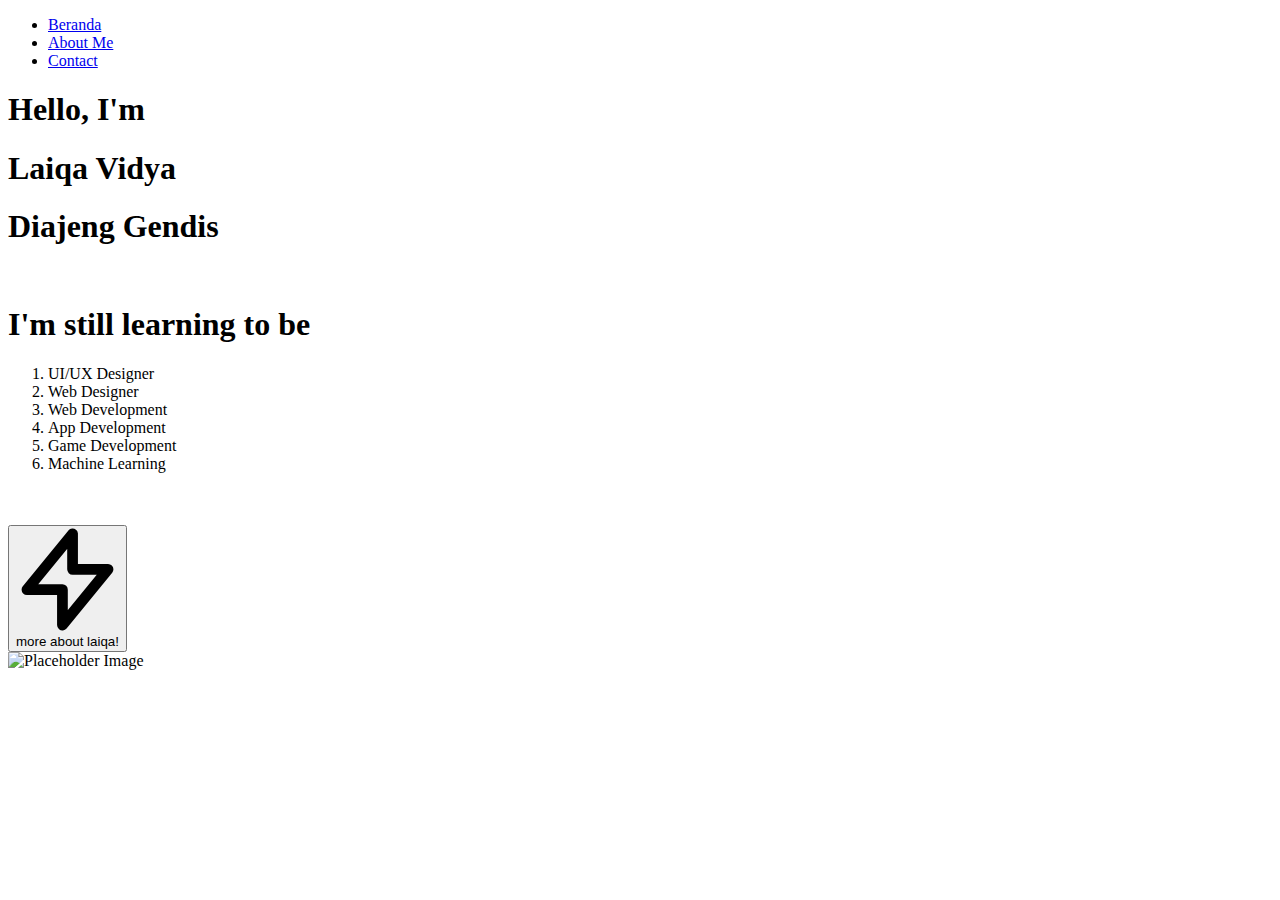
==== index.html @ cf268372 "Add files via upload" ====
<!DOCTYPE html>
<html lang="en">
<head>
    <meta charset="UTF-8">
    <meta name="viewport" content="width=device-width, initial-scale=1.0">
    <title>Portofolio</title>
    <link rel="stylesheet" href="./style.css">
    <link rel="preconnect" href="https://fonts.googleapis.com">
    <link rel="preconnect" href="https://fonts.gstatic.com" crossorigin>
    <link href="https://fonts.googleapis.com/css2?family=Poppins:wght@100;200;300;400;500;600;700;800;900&display=swap" rel="stylesheet">
</head>
<body>
    <!-- navbar -->
    <nav class="navbar">
        <ul>
            <li><a href="index.html" class="link">Beranda</a></li>
            <li><a href="aboutme.html" class="link">About Me</a></li>
            <li><a href="contact.html" class="link">Contact</a></li>
        </ul>
    </nav>
    <!-- navbar end -->

    <!-- beranda -->
    <section class="beranda">
        <div class="beranda-text">
            <h1 class="text2">Hello, I'm</h1>
            <h1 class="shining">Laiqa Vidya <h1 class="shining">Diajeng Gendis</h1></h1>
            <br>
            <h1 class="text2">I'm still learning to be</h1>
            <div class="content">
                <ol>
                    <li><span>UI/UX Designer</span></li>
                    <li><span>Web Designer</span></li>
                    <li><span>Web Development</span></li>
                    <li><span>App Development</span></li>
                    <li><span>Game Development</span></li>
                    <li><span>Machine Learning</span></li>
                </ol>
            </div>
            <br>
            <br>
            <button type="button" class="button"  id="changePageButton">
                <span class="fold"></span>
                
                <div class="points_wrapper">
                  <i class="point"></i>
                  <i class="point"></i>
                  <i class="point"></i>
                  <i class="point"></i>
                  <i class="point"></i>
                  <i class="point"></i>
                  <i class="point"></i>
                  <i class="point"></i>
                  <i class="point"></i>
                  <i class="point"></i>
                </div>
              
                <span class="inner"><svg
                    class="icon"
                    fill="none"
                    stroke="currentColor"
                    viewBox="0 0 24 24"
                    xmlns="http://www.w3.org/2000/svg"
                    stroke-linecap="round"
                    stroke-linejoin="round"
                    stroke-width="2.5"
                  >
                    <polyline
                      points="13.18 1.37 13.18 9.64 21.45 9.64 10.82 22.63 10.82 14.36 2.55 14.36 13.18 1.37"
                    ></polyline>
                    </svg>more about laiqa!</span
                >
              </button>

              <script src="2.js"></script>
        </div>

        <div class="card">
            <img src="img/me.jpg" alt="Placeholder Image">
        </div>
    </section>
    <!-- beranda end -->
</body>
</html>
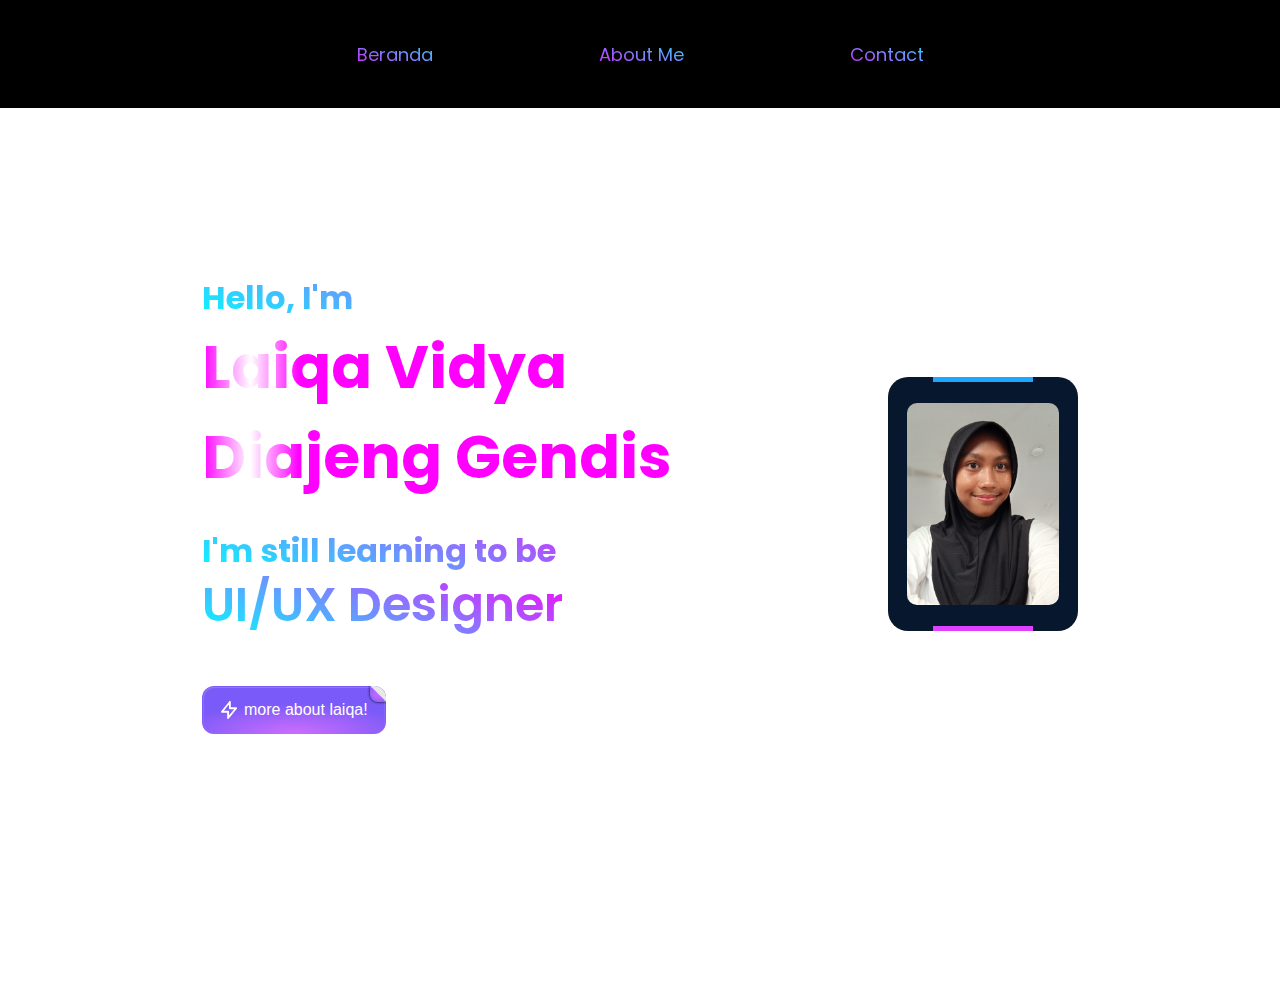
==== commit 9197b2c2: "Update index.html" ====
--- a/index.html
+++ b/index.html
@@ -4,7 +4,7 @@
     <meta charset="UTF-8">
     <meta name="viewport" content="width=device-width, initial-scale=1.0">
     <title>Portofolio</title>
-    <link rel="stylesheet" href="./style.css">
+    <link rel="stylesheet" href="style.css">
     <link rel="preconnect" href="https://fonts.googleapis.com">
     <link rel="preconnect" href="https://fonts.gstatic.com" crossorigin>
     <link href="https://fonts.googleapis.com/css2?family=Poppins:wght@100;200;300;400;500;600;700;800;900&display=swap" rel="stylesheet">
@@ -76,7 +76,7 @@
         </div>
 
         <div class="card">
-            <img src="img/me.jpg" alt="Placeholder Image">
+            <img src="me.jpg" alt="Placeholder Image">
         </div>
     </section>
     <!-- beranda end -->
--- a/style.css
+++ b/style.css
@@ -0,0 +1,471 @@
+* {
+    margin: 0;
+    padding: 0;
+    box-sizing: border-box;
+    scroll-behavior: smooth;
+}
+
+/* navbar */
+.navbar {
+    width: 100%;
+    height: 12vh;
+    background-color: black;
+    display: flex;
+    justify-content: space-around;
+    align-items: center;
+    position: fixed;
+    z-index: 99;
+  }
+  
+  .navbar ul {
+    display: flex;
+    justify-content: center;
+    align-items: center;
+    gap: 150px;
+  }
+  
+  ul {
+  display: flex;
+  gap: 1.2rem;
+  list-style: none;
+  font-family: "Poppins", sans-serif;
+
+}
+
+.link {
+  text-decoration: none;
+  color: #fff;
+  -webkit-text-fill-color: transparent;
+  background: linear-gradient(20deg, magenta, cyan); 
+  -webkit-background-clip: text;
+  font-size: 18px;
+  padding: 0.5rem;
+  position: relative;
+}
+
+.link::before {
+  content: "";
+  position: absolute;
+  width: 100%;
+  height: 2px;
+  background: #fff;
+  border-radius: 5px;
+  transform: scaleX(0);
+  transition: all 0.6s ease;
+}
+
+.link::before {
+  bottom: 0;
+  left: 0;
+}
+
+.link:hover::before {
+  transform: scaleX(1);
+}
+/* navbar end */
+
+/* beranda */
+.beranda {
+  padding-top: -12vh;
+  width: 100%;
+  height: calc(100vh - -12vh);
+  display: flex;
+  flex-wrap: wrap;
+  justify-content:space-evenly;
+  align-items: center;
+  font-family: "Poppins", sans-serif;
+}
+
+.shining {
+font-size: 60px;
+color: black
+transform: translate(-50%, -50%);
+color: #fff;
+background: linear-gradient(to right, magenta 0, #fff 10%, magenta 20%);
+background-position: 0;
+-webkit-background-clip: text;
+-webkit-text-fill-color: transparent;
+animation: shine 3s infinite linear;
+animation-fill-mode: forwards;
+-webkit-text-size-adjust: none;
+text-decoration: none;
+white-space: nowrap;
+font-family: "Poppins", sans-serif;
+}
+
+.text2 {
+-webkit-text-fill-color: transparent;
+background: linear-gradient(20deg, cyan, magenta); 
+-webkit-background-clip: text;
+}
+
+.text3 {
+-webkit-text-fill-color: transparent;
+background: linear-gradient(20deg, magenta, cyan); 
+-webkit-background-clip: text;
+}
+
+
+@-moz-keyframes shine {
+  0% {
+    background-position: 0;
+  }
+  60% {
+    background-position: 410px;
+  }
+  100% {
+    background-position: 410px;
+  }
+}
+@-webkit-keyframes shine {
+  0% {
+    background-position: 0;
+  }
+  60% {
+    background-position: 410px;
+  }
+  100% {
+    background-position: 410px;
+  }
+}
+@-o-keyframes shine {
+  0% {
+    background-position: 0;
+  }
+  60% {
+    background-position: 410px;
+  }
+  100% {
+    background-position: 410px;
+  }
+}
+@keyframes shine {
+  0% {
+    background-position: 0;
+  }
+  60% {
+    background-position: 410px;
+  }
+  100% {
+    background-position: 410px;
+  }
+}
+/* text typing animation start */
+
+.beranda .content {
+  font-size: 3rem;
+  font-weight: lighter;
+  font-family: "poppins", sans-serif;
+}
+
+.beranda .content ol {
+  list-style: none;
+
+  --height: 3.8rem;
+  height: var(--height);
+  line-height: var(--height);
+
+  overflow: hidden;
+}
+
+.beranda .content ol li {
+  animation: slide-up 12s infinite;
+}
+
+.beranda .content ol li span {
+  font-weight: 600;
+  -webkit-text-fill-color: transparent;
+  background: linear-gradient(20deg, cyan, magenta); 
+  -webkit-background-clip: text;
+}
+
+@keyframes slide-up {
+  0%, 10% {
+      transform: translateY(0%);
+  }
+  15%, 25% {
+      transform: translateY(-100%);
+  }
+  30%, 40% {
+      transform: translateY(-200%);
+  }
+  45%, 55% {
+      transform: translateY(-300%);
+  }
+  65%, 70% {
+      transform: translateY(-400%);
+  }
+  75%, 85% {
+      transform: translateY(-500%);
+  }
+}
+/* text typing animation end */
+
+/* card bro */
+.card {
+  width: 190px;
+  height: 254px;
+  background: #07182E;
+  position: relative;
+  display: flex;
+  place-content: center;
+  place-items: center;
+  overflow: hidden;
+  border-radius: 20px;
+}
+
+.card::before {
+  content: '';
+  position: absolute;
+  width: 100px;
+  background-image: linear-gradient(180deg, rgb(0, 183, 255), rgb(255, 48, 255));
+  height: 130%;
+  animation: rotBGimg 3s linear infinite;
+  transition: all 0.2s linear;
+}
+
+@keyframes rotBGimg {
+  from {
+    transform: rotate(0deg);
+  }
+
+  to {
+    transform: rotate(360deg);
+  }
+}
+
+.card::after {
+  content: '';
+  position: absolute;
+  background: #07182E;
+  inset: 5px;
+  border-radius: 15px;
+}
+
+.card img {
+  width: 80%; /* Sesuaikan ukuran gambar */
+  height: auto;
+  border-radius: 10px;
+  z-index: 2;
+}
+
+/* From Uiverse.io by ilkhoeri */ 
+.button {
+  --h-button: 48px;
+  --w-button: 102px;
+  --round: 0.75rem;
+  cursor: pointer;
+  position: relative;
+  display: inline-flex;
+  align-items: center;
+  justify-content: center;
+  overflow: hidden;
+  transition: all 0.25s ease;
+  background: radial-gradient(
+      65.28% 65.28% at 50% 100%,
+      rgba(223, 113, 255, 0.8) 0%,
+      rgba(223, 113, 255, 0) 100%
+    ),
+    linear-gradient(0deg, #7a5af8, #7a5af8);
+  border-radius: var(--round);
+  border: none;
+  outline: none;
+  padding: 12px 18px;
+}
+.button::before,
+.button::after {
+  content: "";
+  position: absolute;
+  inset: var(--space);
+  transition: all 0.5s ease-in-out;
+  border-radius: calc(var(--round) - var(--space));
+  z-index: 0;
+}
+.button::before {
+  --space: 1px;
+  background: linear-gradient(
+    177.95deg,
+    rgba(255, 255, 255, 0.19) 0%,
+    rgba(255, 255, 255, 0) 100%
+  );
+}
+.button::after {
+  --space: 2px;
+  background: radial-gradient(
+      65.28% 65.28% at 50% 100%,
+      rgba(223, 113, 255, 0.8) 0%,
+      rgba(223, 113, 255, 0) 100%
+    ),
+    linear-gradient(0deg, #7a5af8, #7a5af8);
+}
+.button:active {
+  transform: scale(0.95);
+}
+
+.fold {
+  z-index: 1;
+  position: absolute;
+  top: 0;
+  right: 0;
+  height: 1rem;
+  width: 1rem;
+  display: inline-block;
+  transition: all 0.5s ease-in-out;
+  background: radial-gradient(
+    100% 75% at 55%,
+    rgba(223, 113, 255, 0.8) 0%,
+    rgba(223, 113, 255, 0) 100%
+  );
+  box-shadow: 0 0 3px black;
+  border-bottom-left-radius: 0.5rem;
+  border-top-right-radius: var(--round);
+}
+.fold::after {
+  content: "";
+  position: absolute;
+  top: 0;
+  right: 0;
+  width: 150%;
+  height: 150%;
+  transform: rotate(45deg) translateX(0%) translateY(-18px);
+  background-color: #e8e8e8;
+  pointer-events: none;
+}
+.button:hover .fold {
+  margin-top: -1rem;
+  margin-right: -1rem;
+}
+
+.points_wrapper {
+  overflow: hidden;
+  width: 100%;
+  height: 100%;
+  pointer-events: none;
+  position: absolute;
+  z-index: 1;
+}
+
+.points_wrapper .point {
+  bottom: -10px;
+  position: absolute;
+  animation: floating-points infinite ease-in-out;
+  pointer-events: none;
+  width: 2px;
+  height: 2px;
+  background-color: #fff;
+  border-radius: 9999px;
+}
+@keyframes floating-points {
+  0% {
+    transform: translateY(0);
+  }
+  85% {
+    opacity: 0;
+  }
+  100% {
+    transform: translateY(-55px);
+    opacity: 0;
+  }
+}
+.points_wrapper .point:nth-child(1) {
+  left: 10%;
+  opacity: 1;
+  animation-duration: 2.35s;
+  animation-delay: 0.2s;
+}
+.points_wrapper .point:nth-child(2) {
+  left: 30%;
+  opacity: 0.7;
+  animation-duration: 2.5s;
+  animation-delay: 0.5s;
+}
+.points_wrapper .point:nth-child(3) {
+  left: 25%;
+  opacity: 0.8;
+  animation-duration: 2.2s;
+  animation-delay: 0.1s;
+}
+.points_wrapper .point:nth-child(4) {
+  left: 44%;
+  opacity: 0.6;
+  animation-duration: 2.05s;
+}
+.points_wrapper .point:nth-child(5) {
+  left: 50%;
+  opacity: 1;
+  animation-duration: 1.9s;
+}
+.points_wrapper .point:nth-child(6) {
+  left: 75%;
+  opacity: 0.5;
+  animation-duration: 1.5s;
+  animation-delay: 1.5s;
+}
+.points_wrapper .point:nth-child(7) {
+  left: 88%;
+  opacity: 0.9;
+  animation-duration: 2.2s;
+  animation-delay: 0.2s;
+}
+.points_wrapper .point:nth-child(8) {
+  left: 58%;
+  opacity: 0.8;
+  animation-duration: 2.25s;
+  animation-delay: 0.2s;
+}
+.points_wrapper .point:nth-child(9) {
+  left: 98%;
+  opacity: 0.6;
+  animation-duration: 2.6s;
+  animation-delay: 0.1s;
+}
+.points_wrapper .point:nth-child(10) {
+  left: 65%;
+  opacity: 1;
+  animation-duration: 2.5s;
+  animation-delay: 0.2s;
+}
+
+.inner {
+  z-index: 2;
+  gap: 6px;
+  position: relative;
+  width: 100%;
+  color: white;
+  display: inline-flex;
+  align-items: center;
+  justify-content: center;
+  font-size: 16px;
+  font-weight: 500;
+  line-height: 1.5;
+  transition: color 0.2s ease-in-out;
+}
+
+.inner svg.icon {
+  width: 18px;
+  height: 18px;
+  transition: fill 0.1s linear;
+}
+
+.button:focus svg.icon {
+  fill: white;
+}
+.button:hover svg.icon {
+  fill: transparent;
+  animation:
+    dasharray 1s linear forwards,
+    filled 0.1s linear forwards 0.95s;
+}
+@keyframes dasharray {
+  from {
+    stroke-dasharray: 0 0 0 0;
+  }
+  to {
+    stroke-dasharray: 68 68 0 0;
+  }
+}
+@keyframes filled {
+  to {
+    fill: white;
+  }
+}
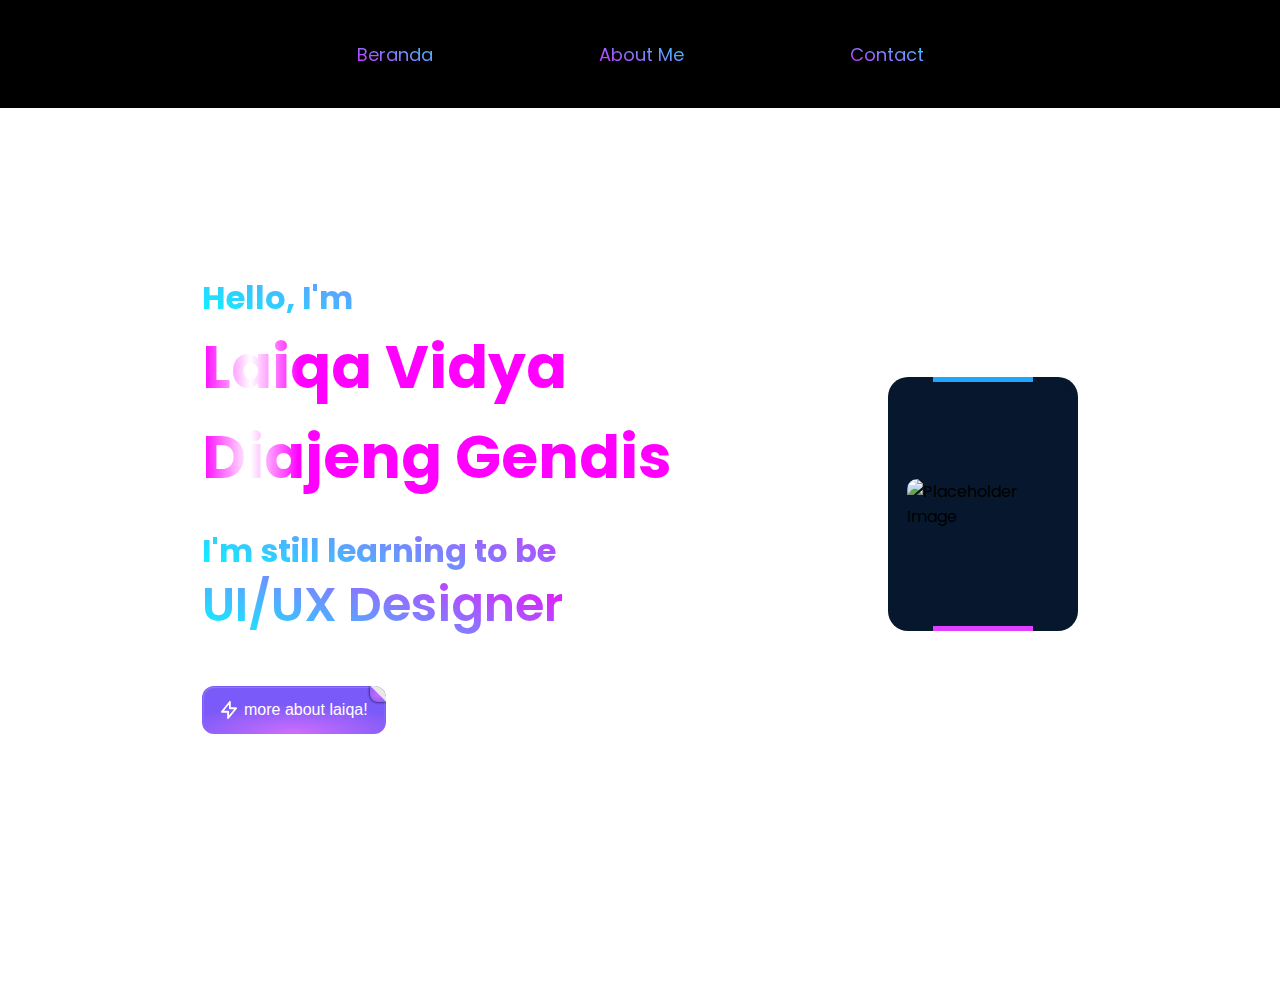
==== commit ac8be0ae: "Add files via upload" ====
--- a/index.html
+++ b/index.html
@@ -76,7 +76,7 @@
         </div>
 
         <div class="card">
-            <img src="me.jpg" alt="Placeholder Image">
+            <img src="img/me.jpg" alt="Placeholder Image">
         </div>
     </section>
     <!-- beranda end -->
--- a/style.css
+++ b/style.css
@@ -70,6 +70,8 @@
   width: 100%;
   height: calc(100vh - -12vh);
   display: flex;
+  background: white url(img/bg.jpg) center/cover;
+  background-blend-mode: multiply;
   flex-wrap: wrap;
   justify-content:space-evenly;
   align-items: center;
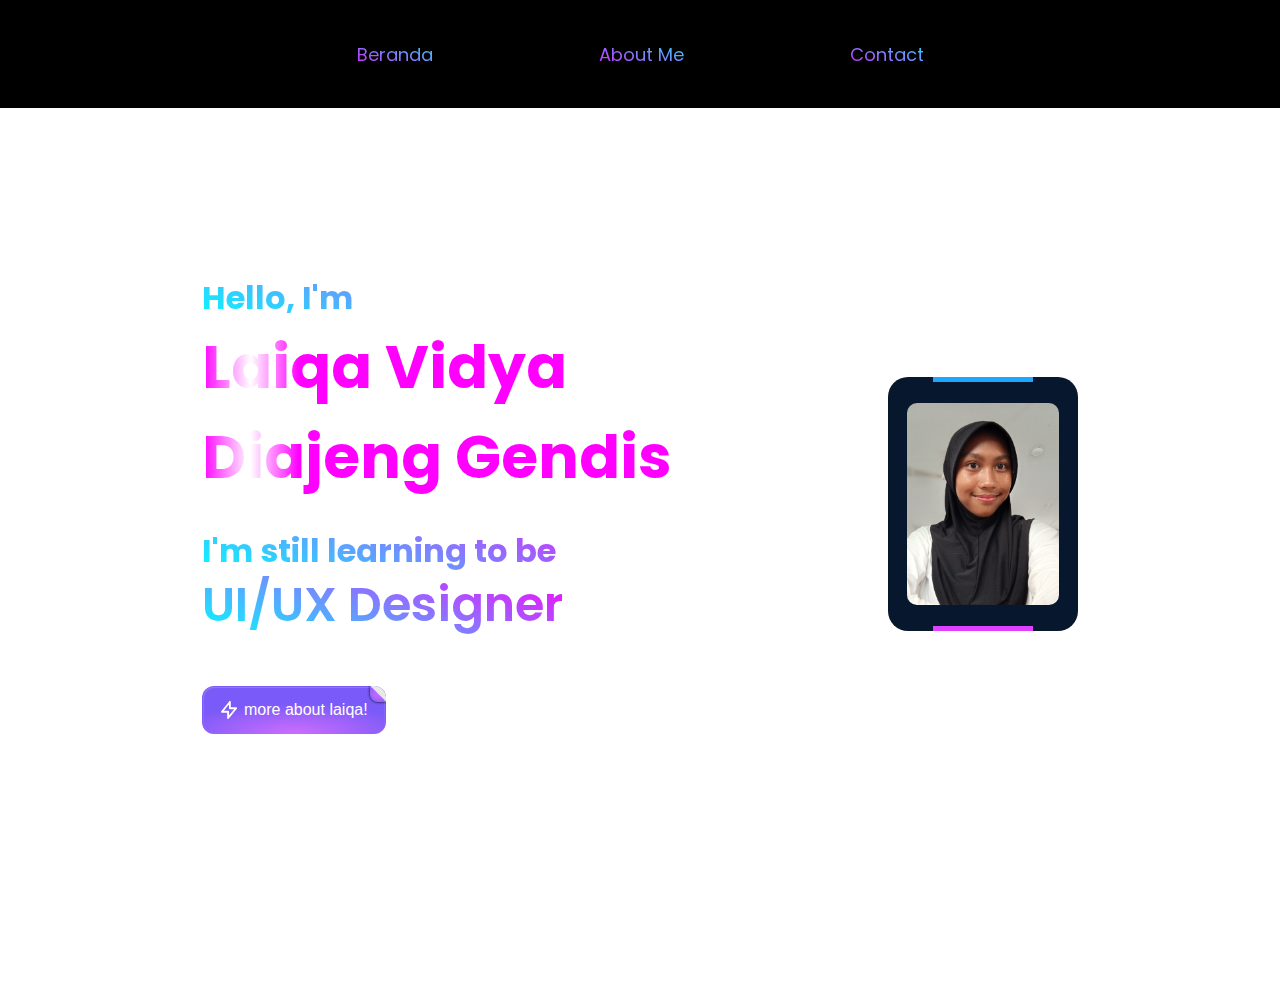
==== commit 16de6ed1: "Update index.html" ====
--- a/index.html
+++ b/index.html
@@ -76,7 +76,7 @@
         </div>
 
         <div class="card">
-            <img src="img/me.jpg" alt="Placeholder Image">
+            <img src="me.jpg" alt="Placeholder Image">
         </div>
     </section>
     <!-- beranda end -->
